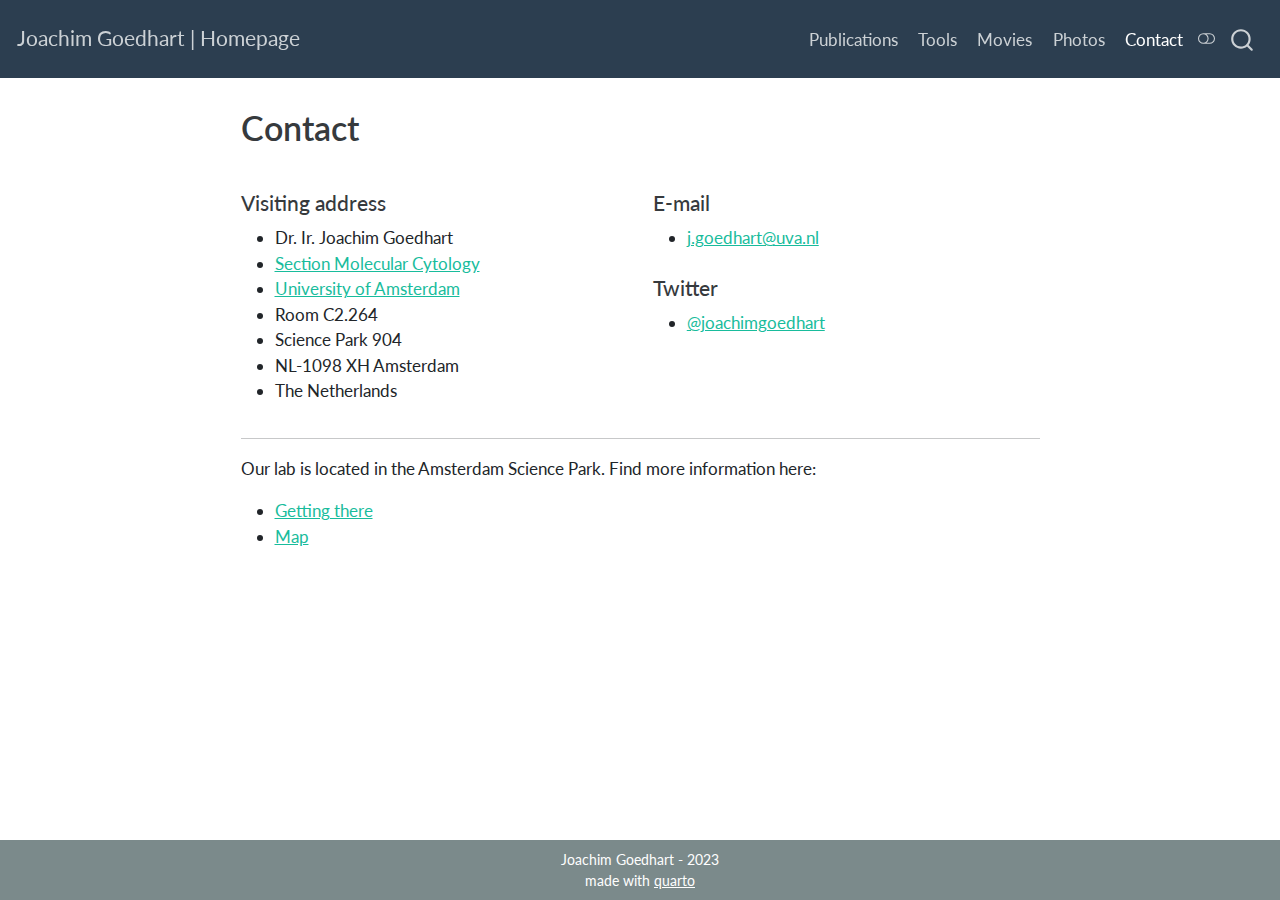
==== docs/contact.html @ a5c911e8 "initial commit" ====
<!DOCTYPE html>
<html xmlns="http://www.w3.org/1999/xhtml" lang="en" xml:lang="en"><head>

<meta charset="utf-8">
<meta name="generator" content="quarto-1.3.353">

<meta name="viewport" content="width=device-width, initial-scale=1.0, user-scalable=yes">


<title>Joachim Goedhart | Homepage - Contact</title>
<style>
code{white-space: pre-wrap;}
span.smallcaps{font-variant: small-caps;}
div.columns{display: flex; gap: min(4vw, 1.5em);}
div.column{flex: auto; overflow-x: auto;}
div.hanging-indent{margin-left: 1.5em; text-indent: -1.5em;}
ul.task-list{list-style: none;}
ul.task-list li input[type="checkbox"] {
  width: 0.8em;
  margin: 0 0.8em 0.2em -1em; /* quarto-specific, see https://github.com/quarto-dev/quarto-cli/issues/4556 */ 
  vertical-align: middle;
}
</style>


<script src="site_libs/quarto-nav/quarto-nav.js"></script>
<script src="site_libs/quarto-nav/headroom.min.js"></script>
<script src="site_libs/clipboard/clipboard.min.js"></script>
<script src="site_libs/quarto-search/autocomplete.umd.js"></script>
<script src="site_libs/quarto-search/fuse.min.js"></script>
<script src="site_libs/quarto-search/quarto-search.js"></script>
<meta name="quarto:offset" content="./">
<script src="site_libs/quarto-html/quarto.js"></script>
<script src="site_libs/quarto-html/popper.min.js"></script>
<script src="site_libs/quarto-html/tippy.umd.min.js"></script>
<script src="site_libs/quarto-html/anchor.min.js"></script>
<link href="site_libs/quarto-html/tippy.css" rel="stylesheet">
<link href="site_libs/quarto-html/quarto-syntax-highlighting.css" rel="stylesheet" class="quarto-color-scheme" id="quarto-text-highlighting-styles">
<link href="site_libs/quarto-html/quarto-syntax-highlighting-dark.css" rel="prefetch" class="quarto-color-scheme quarto-color-alternate" id="quarto-text-highlighting-styles">
<script src="site_libs/bootstrap/bootstrap.min.js"></script>
<link href="site_libs/bootstrap/bootstrap-icons.css" rel="stylesheet">
<link href="site_libs/bootstrap/bootstrap.min.css" rel="stylesheet" class="quarto-color-scheme" id="quarto-bootstrap" data-mode="light">
<link href="site_libs/bootstrap/bootstrap-dark.min.css" rel="prefetch" class="quarto-color-scheme quarto-color-alternate" id="quarto-bootstrap" data-mode="dark">
<script id="quarto-search-options" type="application/json">{
  "location": "navbar",
  "copy-button": false,
  "collapse-after": 3,
  "panel-placement": "end",
  "type": "overlay",
  "limit": 20,
  "language": {
    "search-no-results-text": "No results",
    "search-matching-documents-text": "matching documents",
    "search-copy-link-title": "Copy link to search",
    "search-hide-matches-text": "Hide additional matches",
    "search-more-match-text": "more match in this document",
    "search-more-matches-text": "more matches in this document",
    "search-clear-button-title": "Clear",
    "search-detached-cancel-button-title": "Cancel",
    "search-submit-button-title": "Submit"
  }
}</script>


<meta name="twitter:title" content="Joachim Goedhart | Homepage - Contact">
<meta name="twitter:description" content="">
<meta name="twitter:creator" content="@joachimgoedhart">
<meta name="twitter:site" content="@joachimgoedhart">
<meta name="twitter:card" content="summary">
</head>

<body class="nav-fixed fullcontent">

<div id="quarto-search-results"></div>
  <header id="quarto-header" class="headroom fixed-top">
    <nav class="navbar navbar-expand-lg navbar-dark ">
      <div class="navbar-container container-fluid">
      <div class="navbar-brand-container">
    <a class="navbar-brand" href="./index.html">
    <span class="navbar-title">Joachim Goedhart | Homepage</span>
    </a>
  </div>
            <div id="quarto-search" class="" title="Search"></div>
          <button class="navbar-toggler" type="button" data-bs-toggle="collapse" data-bs-target="#navbarCollapse" aria-controls="navbarCollapse" aria-expanded="false" aria-label="Toggle navigation" onclick="if (window.quartoToggleHeadroom) { window.quartoToggleHeadroom(); }">
  <span class="navbar-toggler-icon"></span>
</button>
          <div class="collapse navbar-collapse" id="navbarCollapse">
            <ul class="navbar-nav navbar-nav-scroll ms-auto">
  <li class="nav-item">
    <a class="nav-link" href="./publications.html" rel="" target="">
 <span class="menu-text">Publications</span></a>
  </li>  
  <li class="nav-item">
    <a class="nav-link" href="./tools.html" rel="" target="">
 <span class="menu-text">Tools</span></a>
  </li>  
  <li class="nav-item">
    <a class="nav-link" href="./movies.html" rel="" target="">
 <span class="menu-text">Movies</span></a>
  </li>  
  <li class="nav-item">
    <a class="nav-link" href="./photos.html" rel="" target="">
 <span class="menu-text">Photos</span></a>
  </li>  
  <li class="nav-item">
    <a class="nav-link active" href="./contact.html" rel="" target="" aria-current="page">
 <span class="menu-text">Contact</span></a>
  </li>  
</ul>
            <div class="quarto-navbar-tools">
  <a href="" class="quarto-color-scheme-toggle quarto-navigation-tool  px-1" onclick="window.quartoToggleColorScheme(); return false;" title="Toggle dark mode"><i class="bi"></i></a>
</div>
          </div> <!-- /navcollapse -->
      </div> <!-- /container-fluid -->
    </nav>
</header>
<!-- content -->
<div id="quarto-content" class="quarto-container page-columns page-rows-contents page-layout-article page-navbar">
<!-- sidebar -->
<!-- margin-sidebar -->
    
<!-- main -->
<main class="content" id="quarto-document-content">

<header id="title-block-header" class="quarto-title-block default">
<div class="quarto-title">
<h1 class="title">Contact</h1>
</div>



<div class="quarto-title-meta">

    
  
    
  </div>
  

</header>

<div class="grid">
<section id="visiting-address" class="level4 g-col-12 g-col-md-6">
<h4 class="anchored" data-anchor-id="visiting-address">Visiting address</h4>
<ul>
<li>Dr.&nbsp;Ir. Joachim Goedhart</li>
<li><a href="http://www.molecularcytology.nl">Section Molecular Cytology</a></li>
<li><a href="http://www.uva.nl">University of Amsterdam</a></li>
<li>Room C2.264</li>
<li>Science Park 904</li>
<li>NL-1098 XH Amsterdam</li>
<li>The Netherlands</li>
</ul>
</section>
<div class="g-col-12 g-col-md-6">
<section id="e-mail" class="level4">
<h4 class="anchored" data-anchor-id="e-mail">E-mail</h4>
<ul>
<li><a href="mailto:
j.goedhart@uva.nl">j.goedhart@uva.nl</a></li>
</ul>
</section>
<section id="twitter" class="level4">
<h4 class="anchored" data-anchor-id="twitter">Twitter</h4>
<ul>
<li><a href="https://twitter.com/joachimgoedhart"><span class="citation" data-cites="joachimgoedhart">@joachimgoedhart</span></a></li>
</ul>
</section>
</div>
</div>
<hr>
<p>Our lab is located in the Amsterdam Science Park. Find more information here:</p>
<ul>
<li><a href="https://www.amsterdamsciencepark.nl/contact/getting-there/">Getting there</a></li>
<li><a href="https://www.amsterdamsciencepark.nl/contact/visitors-map/">Map</a></li>
</ul>



</main> <!-- /main -->
<script id="quarto-html-after-body" type="application/javascript">
window.document.addEventListener("DOMContentLoaded", function (event) {
  const toggleBodyColorMode = (bsSheetEl) => {
    const mode = bsSheetEl.getAttribute("data-mode");
    const bodyEl = window.document.querySelector("body");
    if (mode === "dark") {
      bodyEl.classList.add("quarto-dark");
      bodyEl.classList.remove("quarto-light");
    } else {
      bodyEl.classList.add("quarto-light");
      bodyEl.classList.remove("quarto-dark");
    }
  }
  const toggleBodyColorPrimary = () => {
    const bsSheetEl = window.document.querySelector("link#quarto-bootstrap");
    if (bsSheetEl) {
      toggleBodyColorMode(bsSheetEl);
    }
  }
  toggleBodyColorPrimary();  
  const disableStylesheet = (stylesheets) => {
    for (let i=0; i < stylesheets.length; i++) {
      const stylesheet = stylesheets[i];
      stylesheet.rel = 'prefetch';
    }
  }
  const enableStylesheet = (stylesheets) => {
    for (let i=0; i < stylesheets.length; i++) {
      const stylesheet = stylesheets[i];
      stylesheet.rel = 'stylesheet';
    }
  }
  const manageTransitions = (selector, allowTransitions) => {
    const els = window.document.querySelectorAll(selector);
    for (let i=0; i < els.length; i++) {
      const el = els[i];
      if (allowTransitions) {
        el.classList.remove('notransition');
      } else {
        el.classList.add('notransition');
      }
    }
  }
  const toggleColorMode = (alternate) => {
    // Switch the stylesheets
    const alternateStylesheets = window.document.querySelectorAll('link.quarto-color-scheme.quarto-color-alternate');
    manageTransitions('#quarto-margin-sidebar .nav-link', false);
    if (alternate) {
      enableStylesheet(alternateStylesheets);
      for (const sheetNode of alternateStylesheets) {
        if (sheetNode.id === "quarto-bootstrap") {
          toggleBodyColorMode(sheetNode);
        }
      }
    } else {
      disableStylesheet(alternateStylesheets);
      toggleBodyColorPrimary();
    }
    manageTransitions('#quarto-margin-sidebar .nav-link', true);
    // Switch the toggles
    const toggles = window.document.querySelectorAll('.quarto-color-scheme-toggle');
    for (let i=0; i < toggles.length; i++) {
      const toggle = toggles[i];
      if (toggle) {
        if (alternate) {
          toggle.classList.add("alternate");     
        } else {
          toggle.classList.remove("alternate");
        }
      }
    }
    // Hack to workaround the fact that safari doesn't
    // properly recolor the scrollbar when toggling (#1455)
    if (navigator.userAgent.indexOf('Safari') > 0 && navigator.userAgent.indexOf('Chrome') == -1) {
      manageTransitions("body", false);
      window.scrollTo(0, 1);
      setTimeout(() => {
        window.scrollTo(0, 0);
        manageTransitions("body", true);
      }, 40);  
    }
  }
  const isFileUrl = () => { 
    return window.location.protocol === 'file:';
  }
  const hasAlternateSentinel = () => {  
    let styleSentinel = getColorSchemeSentinel();
    if (styleSentinel !== null) {
      return styleSentinel === "alternate";
    } else {
      return false;
    }
  }
  const setStyleSentinel = (alternate) => {
    const value = alternate ? "alternate" : "default";
    if (!isFileUrl()) {
      window.localStorage.setItem("quarto-color-scheme", value);
    } else {
      localAlternateSentinel = value;
    }
  }
  const getColorSchemeSentinel = () => {
    if (!isFileUrl()) {
      const storageValue = window.localStorage.getItem("quarto-color-scheme");
      return storageValue != null ? storageValue : localAlternateSentinel;
    } else {
      return localAlternateSentinel;
    }
  }
  let localAlternateSentinel = 'default';
  // Dark / light mode switch
  window.quartoToggleColorScheme = () => {
    // Read the current dark / light value 
    let toAlternate = !hasAlternateSentinel();
    toggleColorMode(toAlternate);
    setStyleSentinel(toAlternate);
  };
  // Ensure there is a toggle, if there isn't float one in the top right
  if (window.document.querySelector('.quarto-color-scheme-toggle') === null) {
    const a = window.document.createElement('a');
    a.classList.add('top-right');
    a.classList.add('quarto-color-scheme-toggle');
    a.href = "";
    a.onclick = function() { try { window.quartoToggleColorScheme(); } catch {} return false; };
    const i = window.document.createElement("i");
    i.classList.add('bi');
    a.appendChild(i);
    window.document.body.appendChild(a);
  }
  // Switch to dark mode if need be
  if (hasAlternateSentinel()) {
    toggleColorMode(true);
  } else {
    toggleColorMode(false);
  }
  const icon = "";
  const anchorJS = new window.AnchorJS();
  anchorJS.options = {
    placement: 'right',
    icon: icon
  };
  anchorJS.add('.anchored');
  const isCodeAnnotation = (el) => {
    for (const clz of el.classList) {
      if (clz.startsWith('code-annotation-')) {                     
        return true;
      }
    }
    return false;
  }
  const clipboard = new window.ClipboardJS('.code-copy-button', {
    text: function(trigger) {
      const codeEl = trigger.previousElementSibling.cloneNode(true);
      for (const childEl of codeEl.children) {
        if (isCodeAnnotation(childEl)) {
          childEl.remove();
        }
      }
      return codeEl.innerText;
    }
  });
  clipboard.on('success', function(e) {
    // button target
    const button = e.trigger;
    // don't keep focus
    button.blur();
    // flash "checked"
    button.classList.add('code-copy-button-checked');
    var currentTitle = button.getAttribute("title");
    button.setAttribute("title", "Copied!");
    let tooltip;
    if (window.bootstrap) {
      button.setAttribute("data-bs-toggle", "tooltip");
      button.setAttribute("data-bs-placement", "left");
      button.setAttribute("data-bs-title", "Copied!");
      tooltip = new bootstrap.Tooltip(button, 
        { trigger: "manual", 
          customClass: "code-copy-button-tooltip",
          offset: [0, -8]});
      tooltip.show();    
    }
    setTimeout(function() {
      if (tooltip) {
        tooltip.hide();
        button.removeAttribute("data-bs-title");
        button.removeAttribute("data-bs-toggle");
        button.removeAttribute("data-bs-placement");
      }
      button.setAttribute("title", currentTitle);
      button.classList.remove('code-copy-button-checked');
    }, 1000);
    // clear code selection
    e.clearSelection();
  });
  function tippyHover(el, contentFn) {
    const config = {
      allowHTML: true,
      content: contentFn,
      maxWidth: 500,
      delay: 100,
      arrow: false,
      appendTo: function(el) {
          return el.parentElement;
      },
      interactive: true,
      interactiveBorder: 10,
      theme: 'quarto',
      placement: 'bottom-start'
    };
    window.tippy(el, config); 
  }
  const noterefs = window.document.querySelectorAll('a[role="doc-noteref"]');
  for (var i=0; i<noterefs.length; i++) {
    const ref = noterefs[i];
    tippyHover(ref, function() {
      // use id or data attribute instead here
      let href = ref.getAttribute('data-footnote-href') || ref.getAttribute('href');
      try { href = new URL(href).hash; } catch {}
      const id = href.replace(/^#\/?/, "");
      const note = window.document.getElementById(id);
      return note.innerHTML;
    });
  }
      let selectedAnnoteEl;
      const selectorForAnnotation = ( cell, annotation) => {
        let cellAttr = 'data-code-cell="' + cell + '"';
        let lineAttr = 'data-code-annotation="' +  annotation + '"';
        const selector = 'span[' + cellAttr + '][' + lineAttr + ']';
        return selector;
      }
      const selectCodeLines = (annoteEl) => {
        const doc = window.document;
        const targetCell = annoteEl.getAttribute("data-target-cell");
        const targetAnnotation = annoteEl.getAttribute("data-target-annotation");
        const annoteSpan = window.document.querySelector(selectorForAnnotation(targetCell, targetAnnotation));
        const lines = annoteSpan.getAttribute("data-code-lines").split(",");
        const lineIds = lines.map((line) => {
          return targetCell + "-" + line;
        })
        let top = null;
        let height = null;
        let parent = null;
        if (lineIds.length > 0) {
            //compute the position of the single el (top and bottom and make a div)
            const el = window.document.getElementById(lineIds[0]);
            top = el.offsetTop;
            height = el.offsetHeight;
            parent = el.parentElement.parentElement;
          if (lineIds.length > 1) {
            const lastEl = window.document.getElementById(lineIds[lineIds.length - 1]);
            const bottom = lastEl.offsetTop + lastEl.offsetHeight;
            height = bottom - top;
          }
          if (top !== null && height !== null && parent !== null) {
            // cook up a div (if necessary) and position it 
            let div = window.document.getElementById("code-annotation-line-highlight");
            if (div === null) {
              div = window.document.createElement("div");
              div.setAttribute("id", "code-annotation-line-highlight");
              div.style.position = 'absolute';
              parent.appendChild(div);
            }
            div.style.top = top - 2 + "px";
            div.style.height = height + 4 + "px";
            let gutterDiv = window.document.getElementById("code-annotation-line-highlight-gutter");
            if (gutterDiv === null) {
              gutterDiv = window.document.createElement("div");
              gutterDiv.setAttribute("id", "code-annotation-line-highlight-gutter");
              gutterDiv.style.position = 'absolute';
              const codeCell = window.document.getElementById(targetCell);
              const gutter = codeCell.querySelector('.code-annotation-gutter');
              gutter.appendChild(gutterDiv);
            }
            gutterDiv.style.top = top - 2 + "px";
            gutterDiv.style.height = height + 4 + "px";
          }
          selectedAnnoteEl = annoteEl;
        }
      };
      const unselectCodeLines = () => {
        const elementsIds = ["code-annotation-line-highlight", "code-annotation-line-highlight-gutter"];
        elementsIds.forEach((elId) => {
          const div = window.document.getElementById(elId);
          if (div) {
            div.remove();
          }
        });
        selectedAnnoteEl = undefined;
      };
      // Attach click handler to the DT
      const annoteDls = window.document.querySelectorAll('dt[data-target-cell]');
      for (const annoteDlNode of annoteDls) {
        annoteDlNode.addEventListener('click', (event) => {
          const clickedEl = event.target;
          if (clickedEl !== selectedAnnoteEl) {
            unselectCodeLines();
            const activeEl = window.document.querySelector('dt[data-target-cell].code-annotation-active');
            if (activeEl) {
              activeEl.classList.remove('code-annotation-active');
            }
            selectCodeLines(clickedEl);
            clickedEl.classList.add('code-annotation-active');
          } else {
            // Unselect the line
            unselectCodeLines();
            clickedEl.classList.remove('code-annotation-active');
          }
        });
      }
  const findCites = (el) => {
    const parentEl = el.parentElement;
    if (parentEl) {
      const cites = parentEl.dataset.cites;
      if (cites) {
        return {
          el,
          cites: cites.split(' ')
        };
      } else {
        return findCites(el.parentElement)
      }
    } else {
      return undefined;
    }
  };
  var bibliorefs = window.document.querySelectorAll('a[role="doc-biblioref"]');
  for (var i=0; i<bibliorefs.length; i++) {
    const ref = bibliorefs[i];
    const citeInfo = findCites(ref);
    if (citeInfo) {
      tippyHover(citeInfo.el, function() {
        var popup = window.document.createElement('div');
        citeInfo.cites.forEach(function(cite) {
          var citeDiv = window.document.createElement('div');
          citeDiv.classList.add('hanging-indent');
          citeDiv.classList.add('csl-entry');
          var biblioDiv = window.document.getElementById('ref-' + cite);
          if (biblioDiv) {
            citeDiv.innerHTML = biblioDiv.innerHTML;
          }
          popup.appendChild(citeDiv);
        });
        return popup.innerHTML;
      });
    }
  }
});
</script>
</div> <!-- /content -->
<footer class="footer">
  <div class="nav-footer">
    <div class="nav-footer-left">
      &nbsp;
    </div>   
    <div class="nav-footer-center">Joachim Goedhart - 2023<br>made with <a href="https://quarto.org">quarto</a></div>
    <div class="nav-footer-right">
      &nbsp;
    </div>
  </div>
</footer>



</body></html>
---- docs/site_libs/quarto-html/tippy.css ----
.tippy-box[data-animation=fade][data-state=hidden]{opacity:0}[data-tippy-root]{max-width:calc(100vw - 10px)}.tippy-box{position:relative;background-color:#333;color:#fff;border-radius:4px;font-size:14px;line-height:1.4;white-space:normal;outline:0;transition-property:transform,visibility,opacity}.tippy-box[data-placement^=top]>.tippy-arrow{bottom:0}.tippy-box[data-placement^=top]>.tippy-arrow:before{bottom:-7px;left:0;border-width:8px 8px 0;border-top-color:initial;transform-origin:center top}.tippy-box[data-placement^=bottom]>.tippy-arrow{top:0}.tippy-box[data-placement^=bottom]>.tippy-arrow:before{top:-7px;left:0;border-width:0 8px 8px;border-bottom-color:initial;transform-origin:center bottom}.tippy-box[data-placement^=left]>.tippy-arrow{right:0}.tippy-box[data-placement^=left]>.tippy-arrow:before{border-width:8px 0 8px 8px;border-left-color:initial;right:-7px;transform-origin:center left}.tippy-box[data-placement^=right]>.tippy-arrow{left:0}.tippy-box[data-placement^=right]>.tippy-arrow:before{left:-7px;border-width:8px 8px 8px 0;border-right-color:initial;transform-origin:center right}.tippy-box[data-inertia][data-state=visible]{transition-timing-function:cubic-bezier(.54,1.5,.38,1.11)}.tippy-arrow{width:16px;height:16px;color:#333}.tippy-arrow:before{content:"";position:absolute;border-color:transparent;border-style:solid}.tippy-content{position:relative;padding:5px 9px;z-index:1}
---- docs/site_libs/quarto-html/quarto-syntax-highlighting.css ----
/* quarto syntax highlight colors */
:root {
  --quarto-hl-ot-color: #003B4F;
  --quarto-hl-at-color: #657422;
  --quarto-hl-ss-color: #20794D;
  --quarto-hl-an-color: #5E5E5E;
  --quarto-hl-fu-color: #4758AB;
  --quarto-hl-st-color: #20794D;
  --quarto-hl-cf-color: #003B4F;
  --quarto-hl-op-color: #5E5E5E;
  --quarto-hl-er-color: #AD0000;
  --quarto-hl-bn-color: #AD0000;
  --quarto-hl-al-color: #AD0000;
  --quarto-hl-va-color: #111111;
  --quarto-hl-bu-color: inherit;
  --quarto-hl-ex-color: inherit;
  --quarto-hl-pp-color: #AD0000;
  --quarto-hl-in-color: #5E5E5E;
  --quarto-hl-vs-color: #20794D;
  --quarto-hl-wa-color: #5E5E5E;
  --quarto-hl-do-color: #5E5E5E;
  --quarto-hl-im-color: #00769E;
  --quarto-hl-ch-color: #20794D;
  --quarto-hl-dt-color: #AD0000;
  --quarto-hl-fl-color: #AD0000;
  --quarto-hl-co-color: #5E5E5E;
  --quarto-hl-cv-color: #5E5E5E;
  --quarto-hl-cn-color: #8f5902;
  --quarto-hl-sc-color: #5E5E5E;
  --quarto-hl-dv-color: #AD0000;
  --quarto-hl-kw-color: #003B4F;
}

/* other quarto variables */
:root {
  --quarto-font-monospace: SFMono-Regular, Menlo, Monaco, Consolas, "Liberation Mono", "Courier New", monospace;
}

pre > code.sourceCode > span {
  color: #003B4F;
}

code span {
  color: #003B4F;
}

code.sourceCode > span {
  color: #003B4F;
}

div.sourceCode,
div.sourceCode pre.sourceCode {
  color: #003B4F;
}

code span.ot {
  color: #003B4F;
  font-style: inherit;
}

code span.at {
  color: #657422;
  font-style: inherit;
}

code span.ss {
  color: #20794D;
  font-style: inherit;
}

code span.an {
  color: #5E5E5E;
  font-style: inherit;
}

code span.fu {
  color: #4758AB;
  font-style: inherit;
}

code span.st {
  color: #20794D;
  font-style: inherit;
}

code span.cf {
  color: #003B4F;
  font-style: inherit;
}

code span.op {
  color: #5E5E5E;
  font-style: inherit;
}

code span.er {
  color: #AD0000;
  font-style: inherit;
}

code span.bn {
  color: #AD0000;
  font-style: inherit;
}

code span.al {
  color: #AD0000;
  font-style: inherit;
}

code span.va {
  color: #111111;
  font-style: inherit;
}

code span.bu {
  font-style: inherit;
}

code span.ex {
  font-style: inherit;
}

code span.pp {
  color: #AD0000;
  font-style: inherit;
}

code span.in {
  color: #5E5E5E;
  font-style: inherit;
}

code span.vs {
  color: #20794D;
  font-style: inherit;
}

code span.wa {
  color: #5E5E5E;
  font-style: italic;
}

code span.do {
  color: #5E5E5E;
  font-style: italic;
}

code span.im {
  color: #00769E;
  font-style: inherit;
}

code span.ch {
  color: #20794D;
  font-style: inherit;
}

code span.dt {
  color: #AD0000;
  font-style: inherit;
}

code span.fl {
  color: #AD0000;
  font-style: inherit;
}

code span.co {
  color: #5E5E5E;
  font-style: inherit;
}

code span.cv {
  color: #5E5E5E;
  font-style: italic;
}

code span.cn {
  color: #8f5902;
  font-style: inherit;
}

code span.sc {
  color: #5E5E5E;
  font-style: inherit;
}

code span.dv {
  color: #AD0000;
  font-style: inherit;
}

code span.kw {
  color: #003B4F;
  font-style: inherit;
}

.prevent-inlining {
  content: "</";
}

/*# sourceMappingURL=debc5d5d77c3f9108843748ff7464032.css.map */
---- docs/site_libs/quarto-html/quarto-syntax-highlighting-dark.css ----
/* quarto syntax highlight colors */
:root {
  --quarto-hl-al-color: #f07178;
  --quarto-hl-an-color: #d4d0ab;
  --quarto-hl-at-color: #00e0e0;
  --quarto-hl-bn-color: #d4d0ab;
  --quarto-hl-bu-color: #abe338;
  --quarto-hl-ch-color: #abe338;
  --quarto-hl-co-color: #f8f8f2;
  --quarto-hl-cv-color: #ffd700;
  --quarto-hl-cn-color: #ffd700;
  --quarto-hl-cf-color: #ffa07a;
  --quarto-hl-dt-color: #ffa07a;
  --quarto-hl-dv-color: #d4d0ab;
  --quarto-hl-do-color: #f8f8f2;
  --quarto-hl-er-color: #f07178;
  --quarto-hl-ex-color: #00e0e0;
  --quarto-hl-fl-color: #d4d0ab;
  --quarto-hl-fu-color: #ffa07a;
  --quarto-hl-im-color: #abe338;
  --quarto-hl-in-color: #d4d0ab;
  --quarto-hl-kw-color: #ffa07a;
  --quarto-hl-op-color: #ffa07a;
  --quarto-hl-ot-color: #00e0e0;
  --quarto-hl-pp-color: #dcc6e0;
  --quarto-hl-re-color: #00e0e0;
  --quarto-hl-sc-color: #abe338;
  --quarto-hl-ss-color: #abe338;
  --quarto-hl-st-color: #abe338;
  --quarto-hl-va-color: #00e0e0;
  --quarto-hl-vs-color: #abe338;
  --quarto-hl-wa-color: #dcc6e0;
}

/* other quarto variables */
:root {
  --quarto-font-monospace: SFMono-Regular, Menlo, Monaco, Consolas, "Liberation Mono", "Courier New", monospace;
}

code span.al {
  background-color: #2a0f15;
  font-weight: bold;
  color: #f07178;
}

code span.an {
  color: #d4d0ab;
}

code span.at {
  color: #00e0e0;
}

code span.bn {
  color: #d4d0ab;
}

code span.bu {
  color: #abe338;
}

code span.ch {
  color: #abe338;
}

code span.co {
  font-style: italic;
  color: #f8f8f2;
}

code span.cv {
  color: #ffd700;
}

code span.cn {
  color: #ffd700;
}

code span.cf {
  font-weight: bold;
  color: #ffa07a;
}

code span.dt {
  color: #ffa07a;
}

code span.dv {
  color: #d4d0ab;
}

code span.do {
  color: #f8f8f2;
}

code span.er {
  color: #f07178;
  text-decoration: underline;
}

code span.ex {
  font-weight: bold;
  color: #00e0e0;
}

code span.fl {
  color: #d4d0ab;
}

code span.fu {
  color: #ffa07a;
}

code span.im {
  color: #abe338;
}

code span.in {
  color: #d4d0ab;
}

code span.kw {
  font-weight: bold;
  color: #ffa07a;
}

pre > code.sourceCode > span {
  color: #f8f8f2;
}

code span {
  color: #f8f8f2;
}

code.sourceCode > span {
  color: #f8f8f2;
}

div.sourceCode,
div.sourceCode pre.sourceCode {
  color: #f8f8f2;
}

code span.op {
  color: #ffa07a;
}

code span.ot {
  color: #00e0e0;
}

code span.pp {
  color: #dcc6e0;
}

code span.re {
  background-color: #f8f8f2;
  color: #00e0e0;
}

code span.sc {
  color: #abe338;
}

code span.ss {
  color: #abe338;
}

code span.st {
  color: #abe338;
}

code span.va {
  color: #00e0e0;
}

code span.vs {
  color: #abe338;
}

code span.wa {
  color: #dcc6e0;
}

.prevent-inlining {
  content: "</";
}

/*# sourceMappingURL=935a306eefa94366c21e1a970dddb765.css.map */
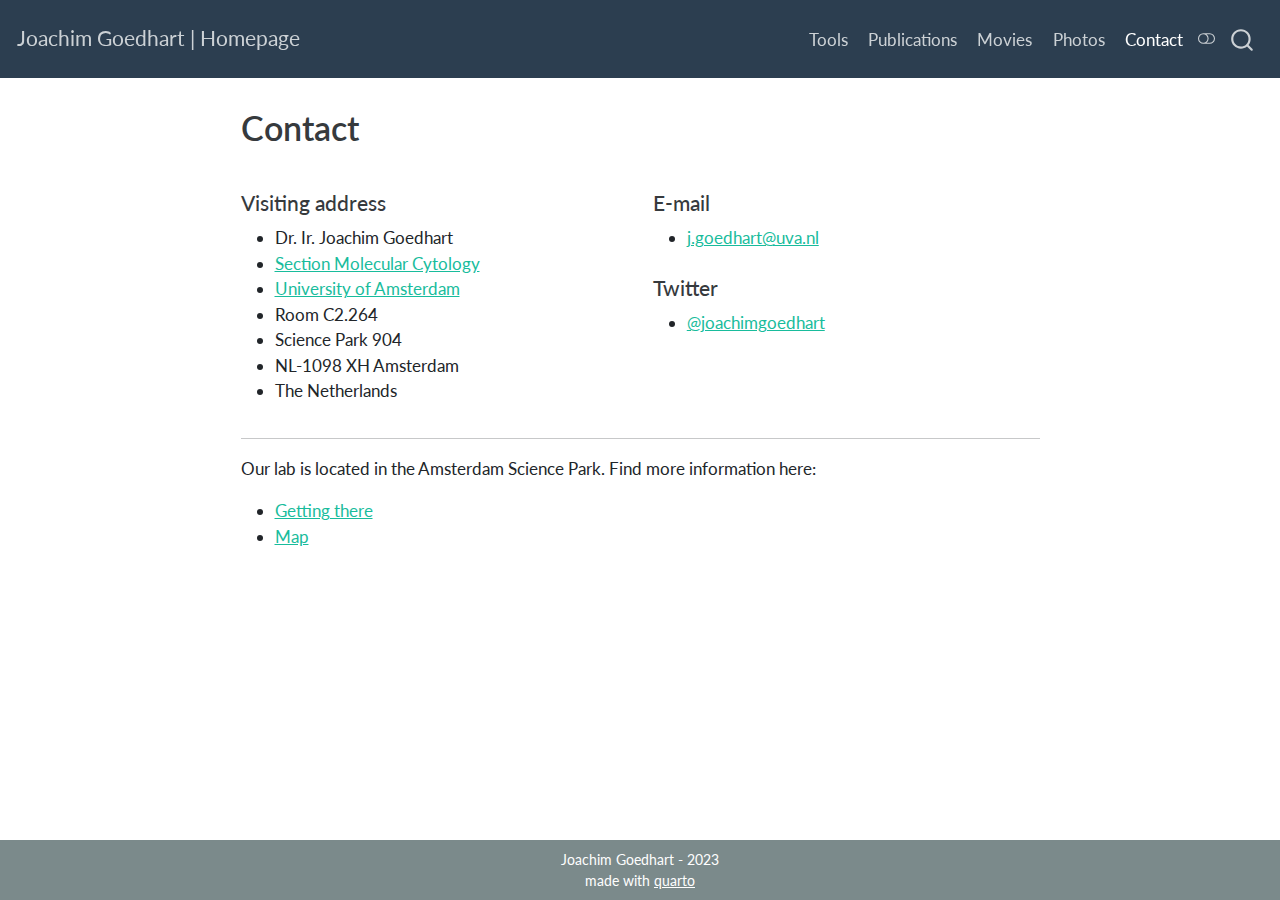
==== commit b53d8304: "update" ====
--- a/docs/contact.html
+++ b/docs/contact.html
@@ -87,12 +87,12 @@
           <div class="collapse navbar-collapse" id="navbarCollapse">
             <ul class="navbar-nav navbar-nav-scroll ms-auto">
   <li class="nav-item">
+    <a class="nav-link" href="./tools.html" rel="" target="">
+ <span class="menu-text">Tools</span></a>
+  </li>  
+  <li class="nav-item">
     <a class="nav-link" href="./publications.html" rel="" target="">
  <span class="menu-text">Publications</span></a>
-  </li>  
-  <li class="nav-item">
-    <a class="nav-link" href="./tools.html" rel="" target="">
- <span class="menu-text">Tools</span></a>
   </li>  
   <li class="nav-item">
     <a class="nav-link" href="./movies.html" rel="" target="">
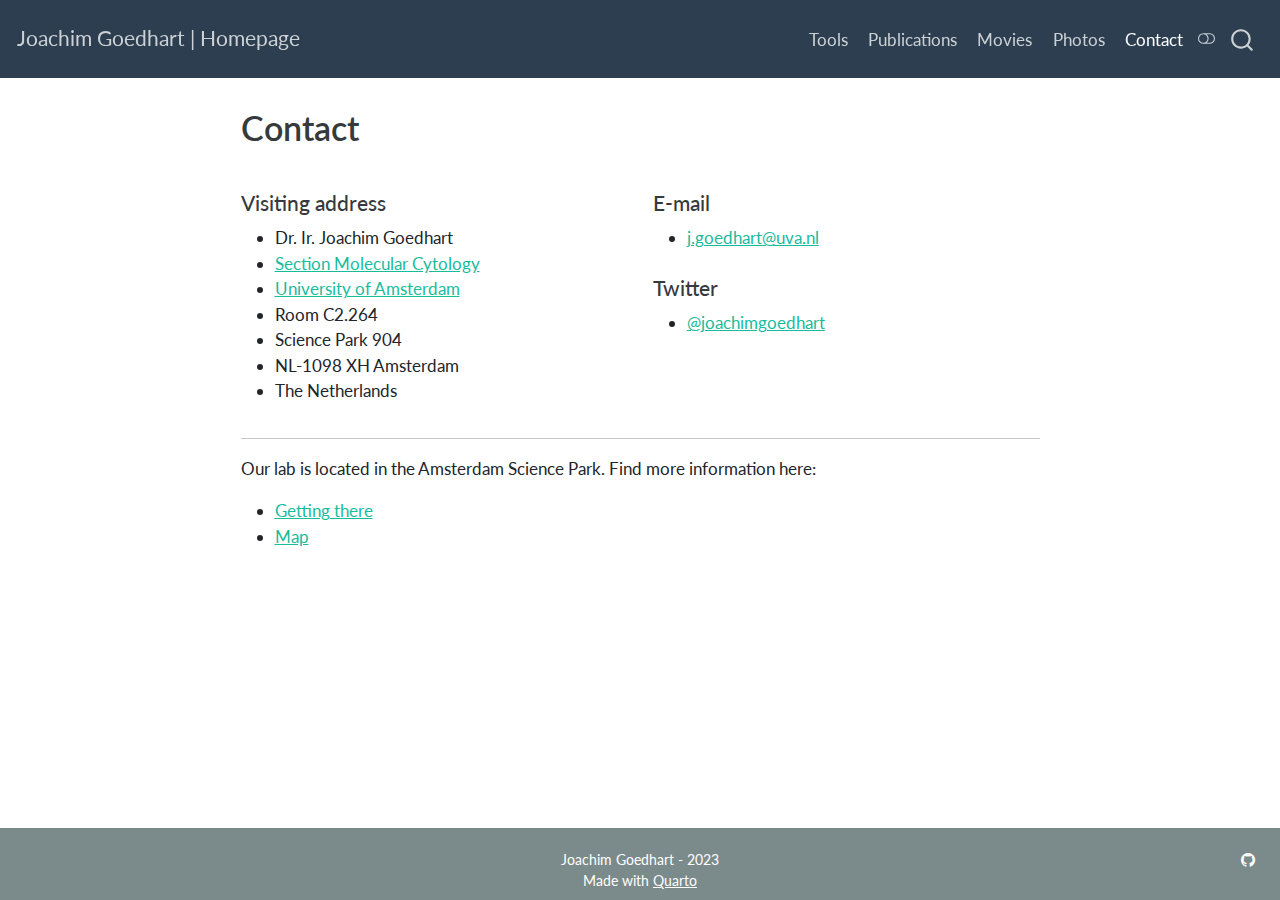
==== commit 5587230a: "added twitter card" ====
--- a/docs/contact.html
+++ b/docs/contact.html
@@ -62,6 +62,9 @@
 }</script>
 
 
+<meta property="og:title" content="Joachim Goedhart | Homepage - Contact">
+<meta property="og:description" content="">
+<meta property="og:site-name" content="Joachim Goedhart | Homepage">
 <meta name="twitter:title" content="Joachim Goedhart | Homepage - Contact">
 <meta name="twitter:description" content="">
 <meta name="twitter:creator" content="@joachimgoedhart">
@@ -532,9 +535,16 @@
     <div class="nav-footer-left">
       &nbsp;
     </div>   
-    <div class="nav-footer-center">Joachim Goedhart - 2023<br>made with <a href="https://quarto.org">quarto</a></div>
+    <div class="nav-footer-center">Joachim Goedhart - 2023<br>Made with <a href="https://quarto.org/docs/websites/">Quarto</a></div>
     <div class="nav-footer-right">
-      &nbsp;
+      <ul class="footer-items list-unstyled">
+    <li class="nav-item compact">
+    <a class="nav-link" href="https://github.com/JoachimGoedhart/JoachimGoedhart.github.io">
+      <i class="bi bi-github" role="img">
+</i> 
+    </a>
+  </li>  
+</ul>
     </div>
   </div>
 </footer>
